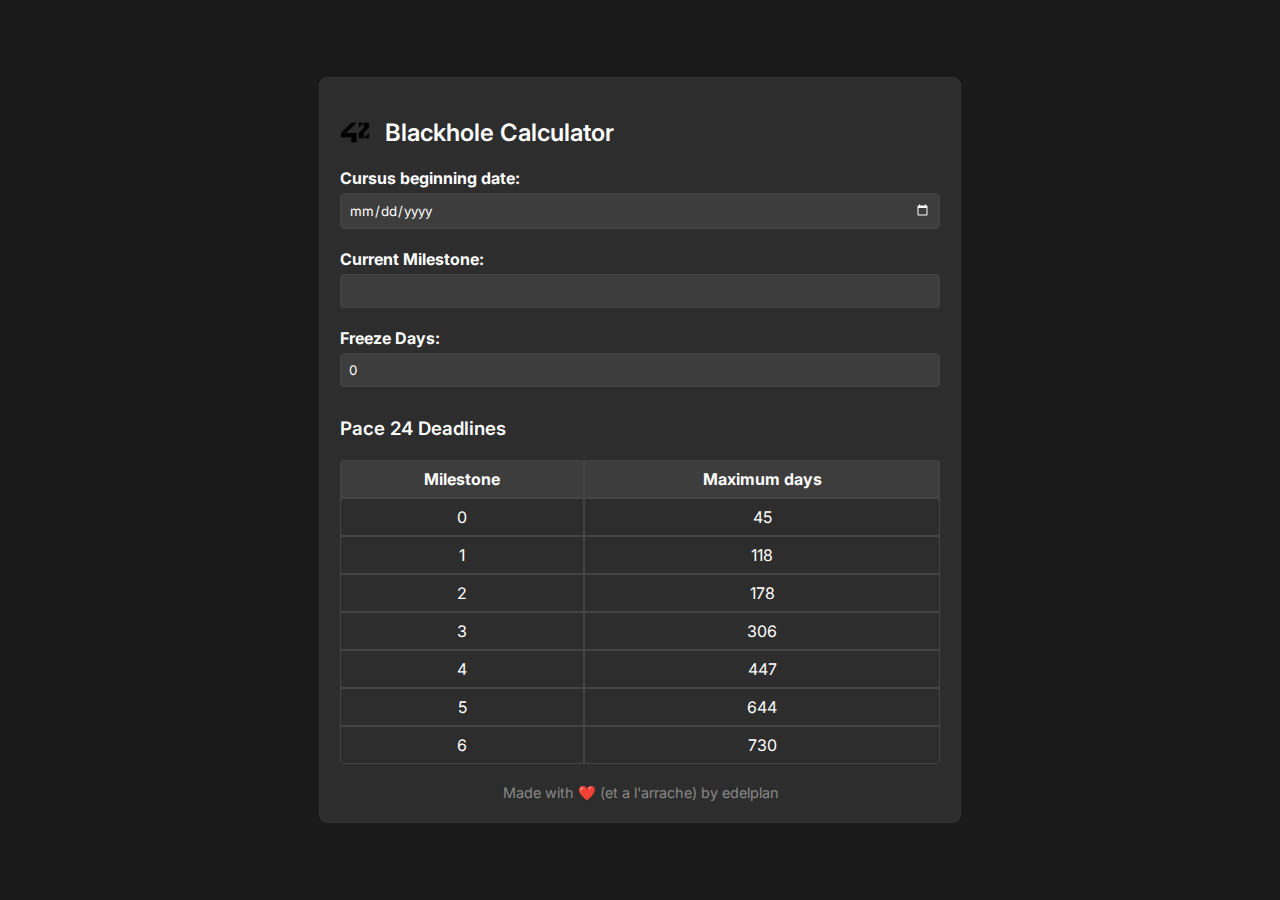
==== calculator/index.html @ 76cc4dcb "added page title" ====
<!DOCTYPE html>
<html>
<head>
	<title>⚫ 42 Blackhole Calculator</title>
    <link href="https://fonts.googleapis.com/css2?family=Inter:wght@400;500;600;700&display=swap" rel="stylesheet">
    <link rel="stylesheet" href="styles.css">
</head>
<body>
    <div class="card">
        <h2>
			<span class="title-container">
				<div class="logo-container">
					<img src="./logo/42_Logo.svg.png" alt="42 Logo" class="logo-42" />
					<div class="blackhole">⚫</div>
				</div>
				<span>Blackhole Calculator</span>
			</span>
		</h2>

        <div class="input-group">
            <label class="label">Cursus beginning date:</label>
            <input type="date" id="startDate" class="input">
        </div>

        <div class="input-group">
            <label class="label">Current Milestone:</label>
            <input type="number" id="milestone" class="input" min="0" max="6">
        </div>

        <div class="input-group">
            <label class="label">Freeze Days:</label>
            <input type="number" id="freezeDays" class="input" value="0" min="0">
        </div>

        <div id="results" class="results"></div>

        <div>
            <h3>Pace 24 Deadlines</h3>
            <table id="referenceTable">
                <tr>
                    <th>Milestone</th>
                    <th>Maximum days</th>
                </tr>
            </table>
        </div>
		<div class="footer">
			Made with ❤️ (et a l'arrache) by <a href="https://github.com/erdelp" target="_blank">edelplan</a>
		</div>
    </div>
    <script src="script.js"></script>
</body>
</html>
---- calculator/styles.css ----
body {
    background-color: #1a1a1a;
    color: #ffffff;
    font-family: 'Inter', -apple-system, BlinkMacSystemFont, system-ui, sans-serif;
    transition: background-color 0.5s ease;
    min-height: 100vh;
    margin: 0;
    display: flex;
    justify-content: center;
    align-items: center;
}

body.danger-zone {
    background-color: #f92828d3;
}

body.safe-zone {
    background-color: #1dc259;
}

h2, h3 {
    font-family: 'Inter', -apple-system, BlinkMacSystemFont, system-ui, sans-serif;
    font-weight: 600;
}

h2 {
    display: flex;
    align-items: center;
    margin-bottom: 20px;
}

.footer {
    margin-top: 20px;
    text-align: center;
    font-size: 0.9em;
    color: #888;
}

.footer a {
    color: #888;
    text-decoration: none;
    transition: color 0.3s ease;
}

.footer a:hover {
    color: #fff;
}

.card {
    max-width: 600px;
    width: 90%; /* Make it responsive */
    margin: 20px;  /* Changed from margin: 20px auto */
    padding: 20px;
    border: 1px solid #333;
    border-radius: 8px;
    background-color: #2d2d2d;
}

.input-group {
    margin: 10px 0;
}

.label {
    font-family: 'Inter', -apple-system, BlinkMacSystemFont, system-ui, sans-serif;
    font-weight: 500;
    display: block;
    margin-bottom: 5px;
    font-weight: bold;
    color: #ffffff;
}

.input {
    font-family: 'Inter', -apple-system, BlinkMacSystemFont, system-ui, sans-serif;
    width: 100%;
    padding: 8px;
    margin-bottom: 10px;
    background-color: #3d3d3d;
    border: 1px solid #444;
    color: #ffffff;
    border-radius: 4px;
	box-sizing: border-box;
}

.input:focus {
    outline: none;
    border-color: #666;
}

.results {
    margin-top: 20px;
}

.danger {
    color: #ff6b6b;
    font-weight: bold;
}

.safe {
    color: #4ade80;
    font-weight: bold;
	font-size: 1.2em;
}

/* .logo-container {
    position: relative;
    height: 120px;
    width: 100%;
    display: flex;
    justify-content: center;
    align-items: center;
    margin-bottom: 1rem;
    perspective: 1000px;
} */

.title-container {
    display: flex;
    align-items: center;
    gap: 10px;
}

.logo-container {
    display: inline-flex;
    align-items: center;
    height: 30px;
    margin-right: 5px;
    perspective: 1000px;
}

/* .logo-42 {
    height: 50px;
    width: auto;
    position: relative;
    transition: all 0.5s ease;
    transform-style: preserve-3d;
} */
.logo-42 {
    height: 30px; /* Reduced from 50px to match text height better */
    width: auto;
    position: relative;
    transition: all 0.5s ease;
    transform-style: preserve-3d;
}

.blackhole {
    font-size: 2.5rem;
    position: absolute;
    opacity: 0;
    transition: all 0.5s ease;
    animation: rotateHole 4s linear infinite;
    text-shadow: 0 0 10px #fff, 0 0 20px #fff, 0 0 30px #e60073;
    transform-style: preserve-3d;
}

/* Danger animation */
.danger-zone .logo-42 {
    animation: fallIntoHole 2.5s infinite;
}

.danger-zone .blackhole {
    opacity: 1;
    transform: scale(1.2);
}

.safe-zone .blackhole {
    opacity: 0;
}

.safe-zone .logo-42 {
    transform: scale(1.1);
    animation: float 3s ease-in-out infinite;
}

@keyframes fallIntoHole {
    0% {
        transform: translateY(0) scale(1) rotate(0deg);
    }
    50% {
        transform: translateY(15px) scale(0.8) rotate(180deg);
    }
    100% {
        transform: translateY(30px) scale(0.3) rotate(360deg);
    }
}

@keyframes rotateHole {
    from {
        transform: rotate(0deg) scale(1);
    }
    50% {
        transform: rotate(180deg) scale(1.2);
    }
    to {
        transform: rotate(360deg) scale(1);
    }
}

@keyframes float {
    0% {
        transform: translateY(0) scale(1.1);
    }
    50% {
        transform: translateY(-10px) scale(1.15);
    }
    100% {
        transform: translateY(0) scale(1.1);
    }
}

@media (max-width: 480px) {
    .card {
        width: 95%;
        padding: 15px;
        margin: 10px;
    }

    .title-container {
        font-size: 0.9em;
    }

    .logo-42 {
        height: 25px;
    }
}
table {
    width: 100%;
    border-collapse: separate;  /* Changed from collapse to separate */
    border-spacing: 0;         /* Added to keep cells tight together */
    margin-top: 20px;
    overflow: hidden;          /* Added to ensure corners are rounded */
}

th, td {
    border: 1px solid #444;
    padding: 8px;
    text-align: center;
}

th {
    background-color: #3d3d3d;
}

input[type="date"]::-webkit-calendar-picker-indicator {
    filter: invert(1);

}

th:first-child {
    border-top-left-radius: 4px;
}

th:last-child {
    border-top-right-radius: 4px;
}

tr:last-child td:first-child {
    border-bottom-left-radius: 4px;
}

tr:last-child td:last-child {
    border-bottom-right-radius: 4px;
}
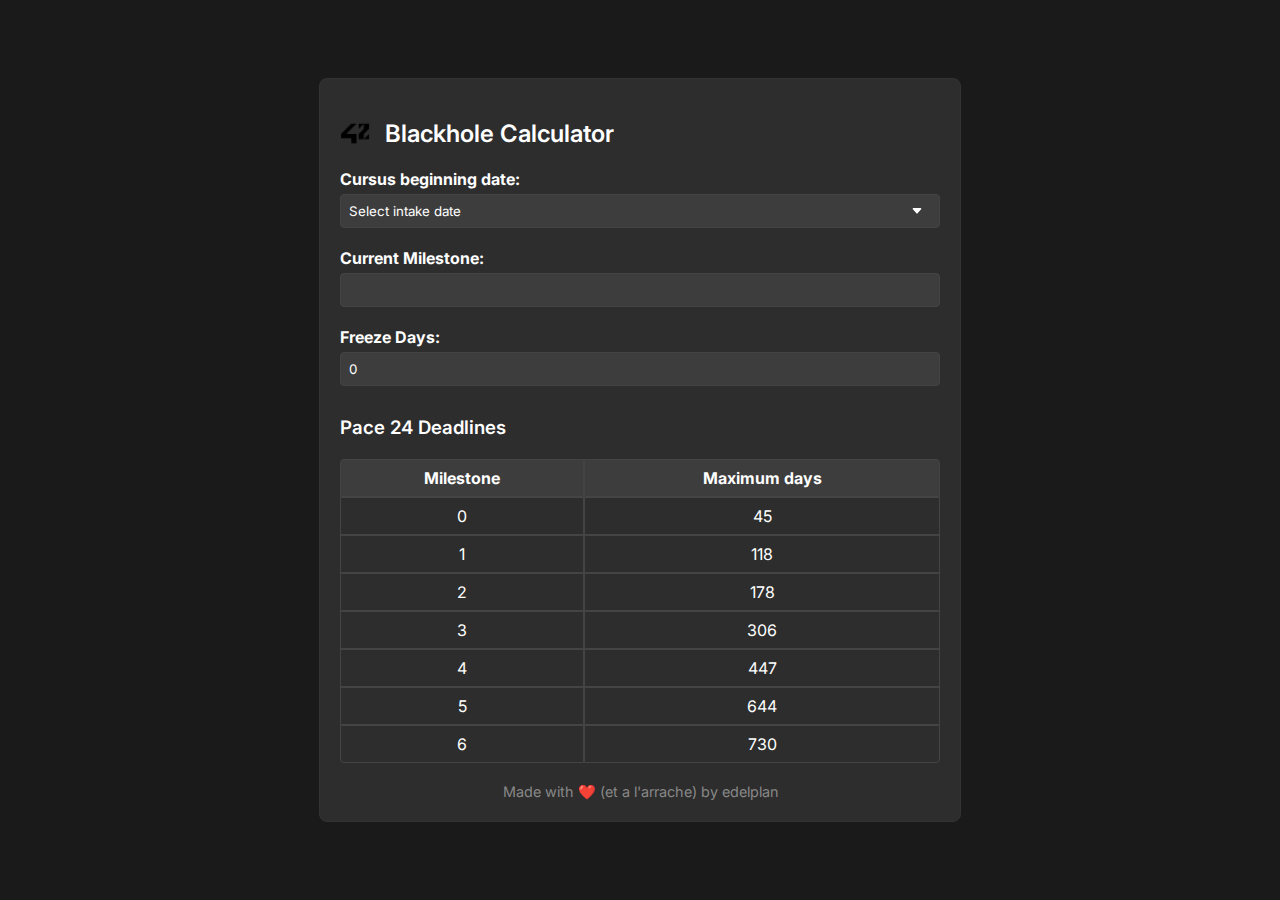
==== commit 5fb6e3ab: "added date protection for la date de rentree" ====
--- a/calculator/index.html
+++ b/calculator/index.html
@@ -18,9 +18,13 @@
 		</h2>
 
         <div class="input-group">
-            <label class="label">Cursus beginning date:</label>
-            <input type="date" id="startDate" class="input">
-        </div>
+			<label class="label">Cursus beginning date:</label>
+			<select id="startDate" class="input">
+				<option value="">Select intake date</option>
+				<option value="2024-05-19">May 2024 (19/05/2024)</option>
+				<option value="2024-11-11">November 2024 (11/11/2024)</option>
+			</select>
+		</div>
 
         <div class="input-group">
             <label class="label">Current Milestone:</label>
--- a/calculator/styles.css
+++ b/calculator/styles.css
@@ -27,6 +27,14 @@
     display: flex;
     align-items: center;
     margin-bottom: 20px;
+}
+
+select.input {
+    appearance: none;
+    background-image: url("data:image/svg+xml,%3Csvg xmlns='http://www.w3.org/2000/svg' width='12' height='12' fill='white' viewBox='0 0 16 16'%3E%3Cpath d='M7.247 11.14 2.451 5.658C1.885 5.013 2.345 4 3.204 4h9.592a1 1 0 0 1 .753 1.659l-4.796 5.48a1 1 0 0 1-1.506 0z'/%3E%3C/svg%3E");
+    background-repeat: no-repeat;
+    background-position: right 1rem center;
+    padding-right: 2.5rem;
 }
 
 .footer {
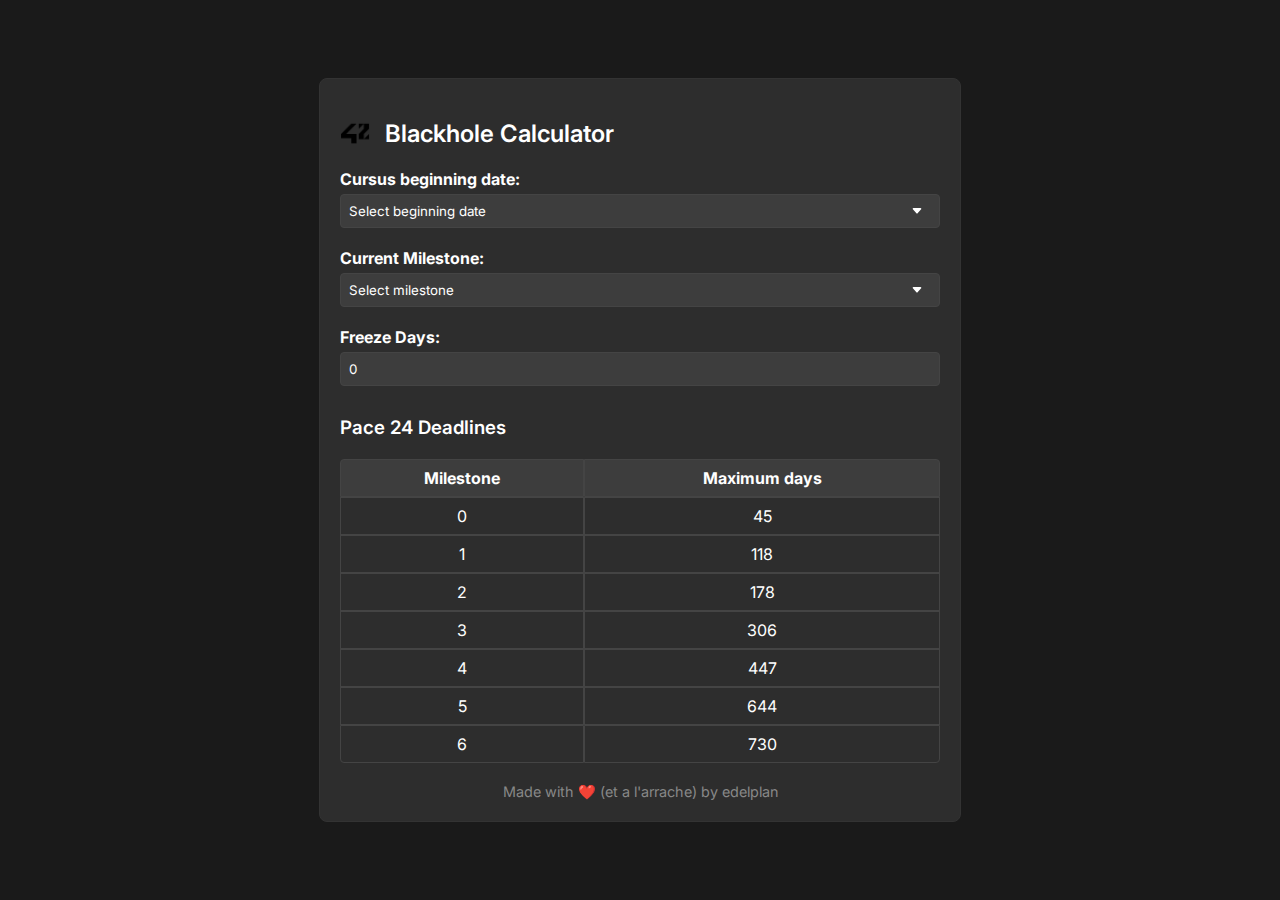
==== commit 57ab9cc1: "added milestone selection" ====
--- a/calculator/index.html
+++ b/calculator/index.html
@@ -20,16 +20,25 @@
         <div class="input-group">
 			<label class="label">Cursus beginning date:</label>
 			<select id="startDate" class="input">
-				<option value="">Select intake date</option>
+				<option value="">Select beginning date</option>
 				<option value="2024-05-19">May 2024 (19/05/2024)</option>
 				<option value="2024-11-11">November 2024 (11/11/2024)</option>
 			</select>
 		</div>
 
         <div class="input-group">
-            <label class="label">Current Milestone:</label>
-            <input type="number" id="milestone" class="input" min="0" max="6">
-        </div>
+			<label class="label">Current Milestone:</label>
+			<select id="milestone" class="input">
+				<option value="">Select milestone</option>
+				<option value="0">Milestone 0</option>
+				<option value="1">Milestone 1</option>
+				<option value="2">Milestone 2</option>
+				<option value="3">Milestone 3</option>
+				<option value="4">Milestone 4</option>
+				<option value="5">Milestone 5</option>
+				<option value="6">Milestone 6</option>
+			</select>
+		</div>
 
         <div class="input-group">
             <label class="label">Freeze Days:</label>
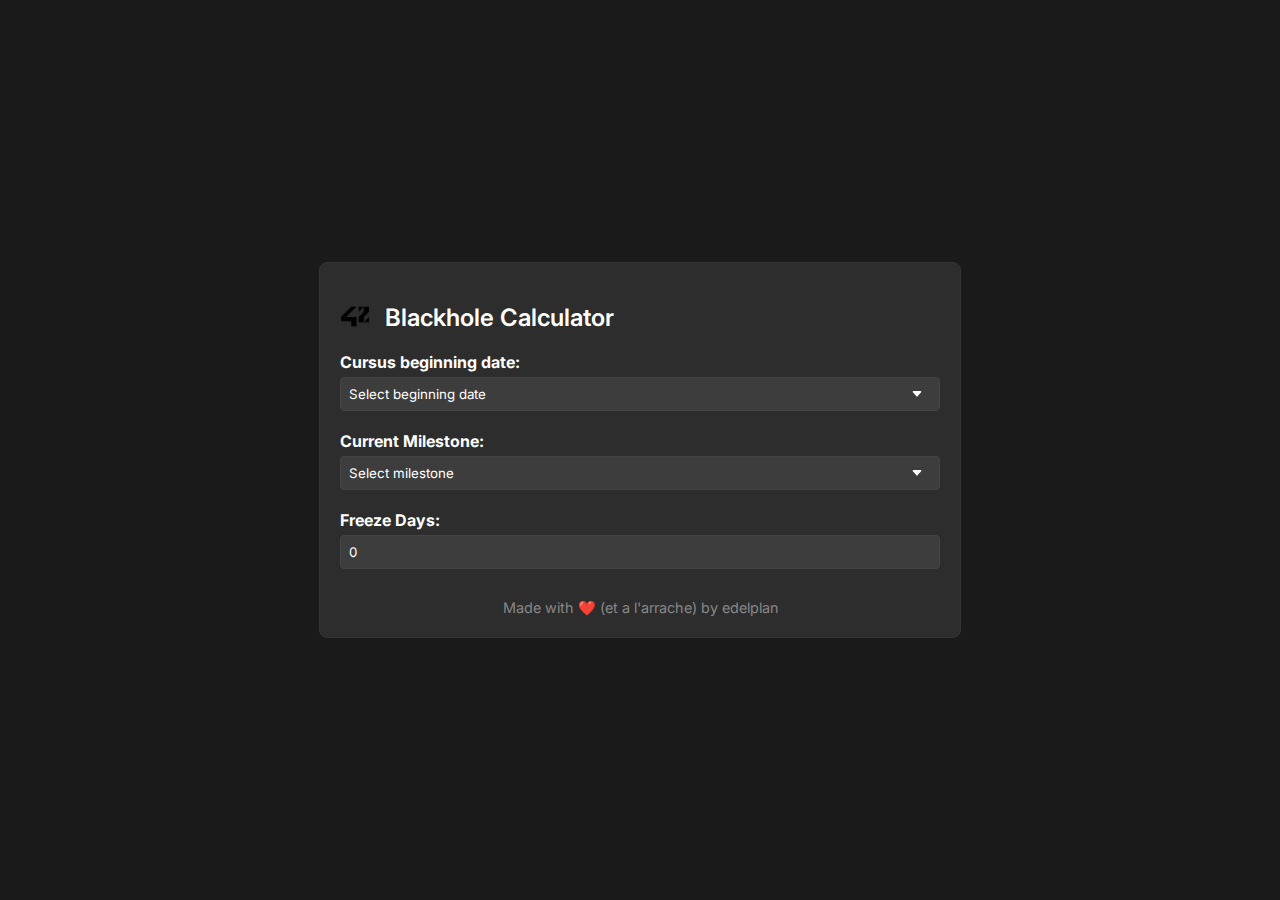
==== commit cfa1372b: "removed pace24 table" ====
--- a/calculator/index.html
+++ b/calculator/index.html
@@ -47,7 +47,7 @@
 
         <div id="results" class="results"></div>
 
-        <div>
+        <!-- <div>
             <h3>Pace 24 Deadlines</h3>
             <table id="referenceTable">
                 <tr>
@@ -55,7 +55,7 @@
                     <th>Maximum days</th>
                 </tr>
             </table>
-        </div>
+        </div> -->
 		<div class="footer">
 			Made with ❤️ (et a l'arrache) by <a href="https://github.com/erdelp" target="_blank">edelplan</a>
 		</div>
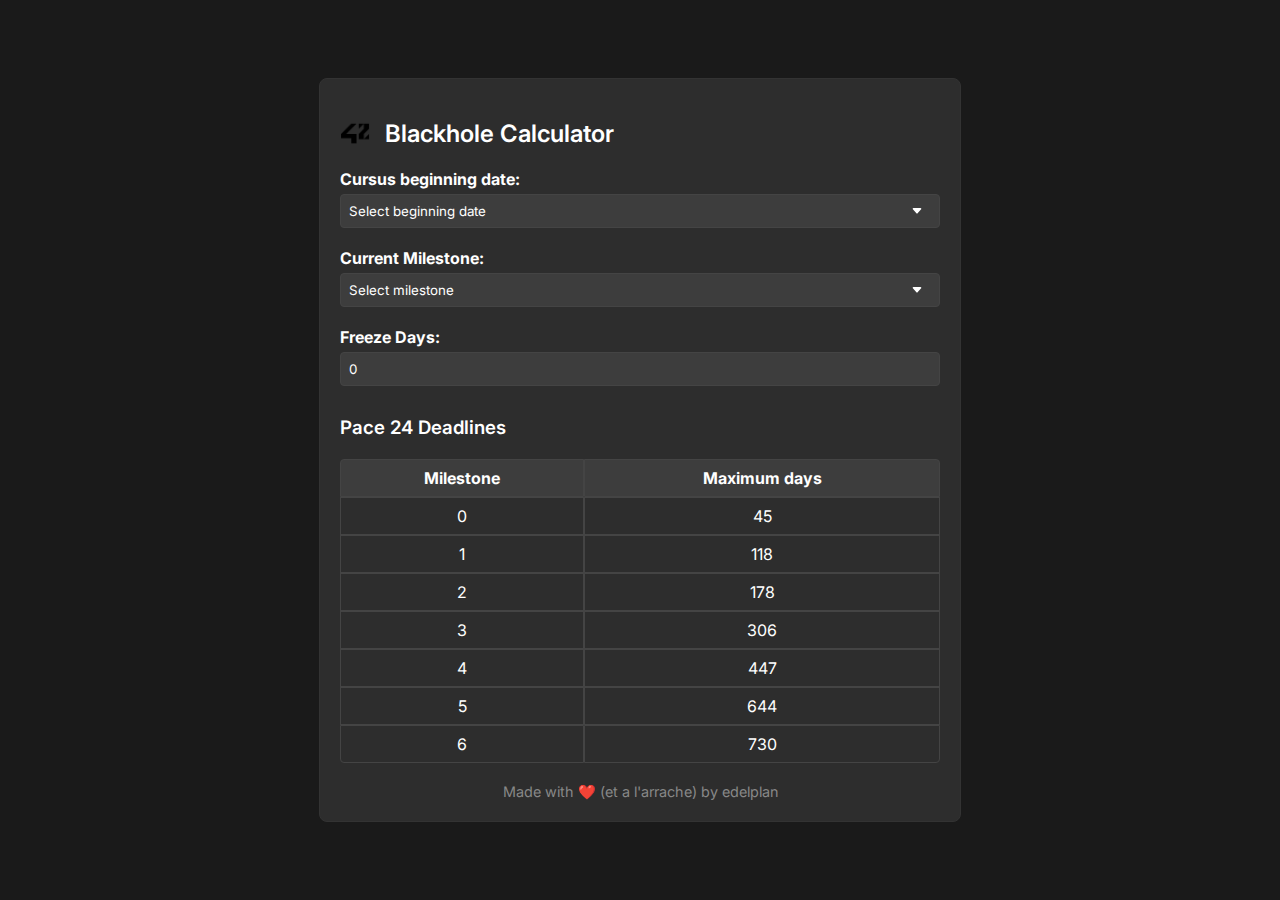
==== commit ed1700b6: "reverted date table" ====
--- a/calculator/index.html
+++ b/calculator/index.html
@@ -47,7 +47,7 @@
 
         <div id="results" class="results"></div>
 
-        <!-- <div>
+        <div>
             <h3>Pace 24 Deadlines</h3>
             <table id="referenceTable">
                 <tr>
@@ -55,7 +55,7 @@
                     <th>Maximum days</th>
                 </tr>
             </table>
-        </div> -->
+        </div>
 		<div class="footer">
 			Made with ❤️ (et a l'arrache) by <a href="https://github.com/erdelp" target="_blank">edelplan</a>
 		</div>
